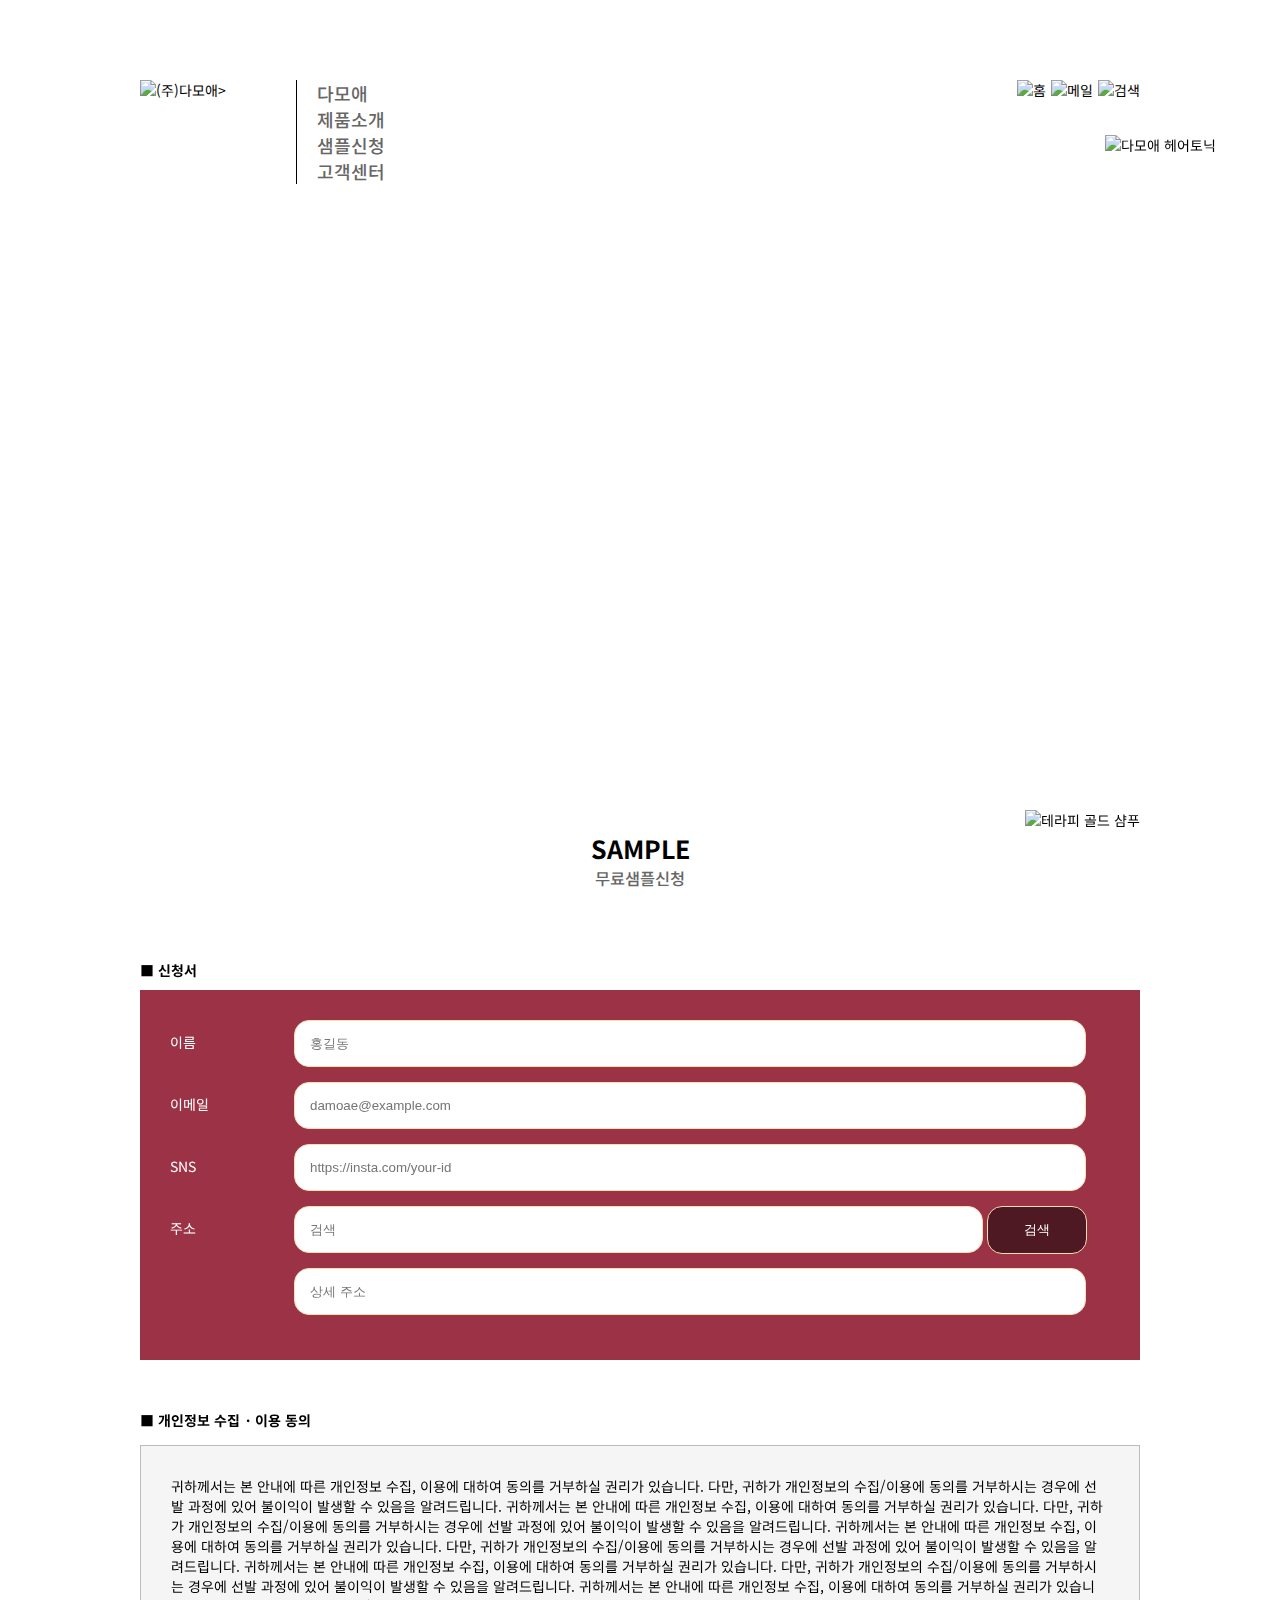
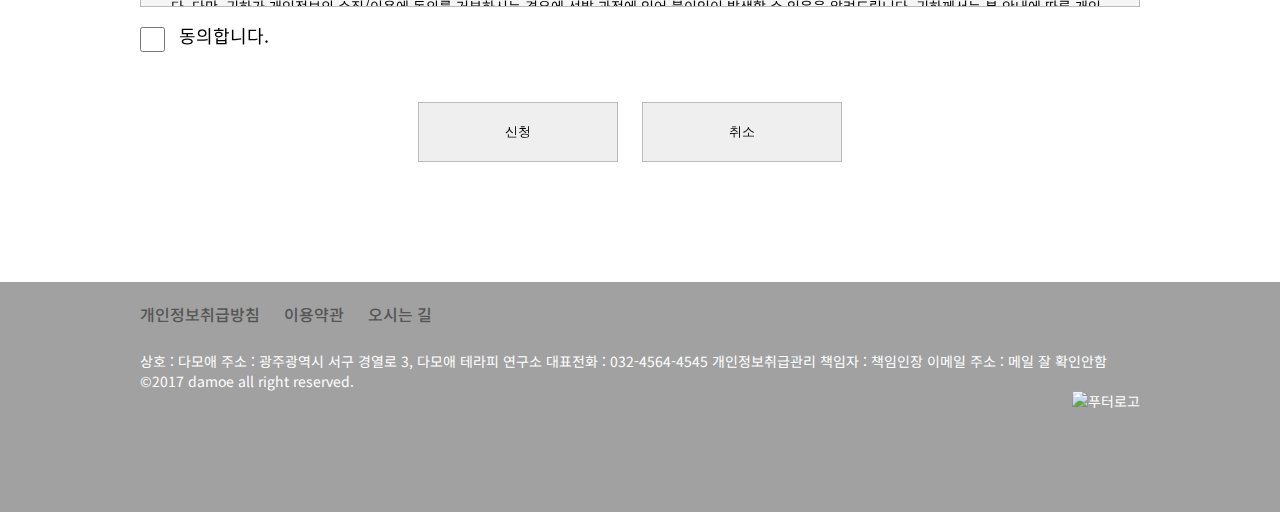
==== sample.html @ b46c3320 "damoae sample page" ====
<!DOCTYPE html>
<html lang="ko">
<head>
    <meta charset="UTF-8">
    <meta http-equiv="X-UA-Compatible" content="IE=edge">
    <meta name="viewport" content="width=device-width, initial-scale=1.0">
    <title>다모애</title>
    <link rel="preconnect" href="https://fonts.googleapis.com">
    <link rel="preconnect" href="https://fonts.gstatic.com" crossorigin>
    <link href="https://fonts.googleapis.com/css2?family=Maven+Pro&family=Noto+Sans+KR&display=swap" rel="stylesheet">
    <link href="https://fonts.googleapis.com/icon?family=Material+Icons" rel="stylesheet">
    <link rel="stylesheet" href="style.css">
</head>
<body>
    <h1 class="d-none">다모애 테라피 샴푸</h1>
    <div class="side-banner">
        <a href="#" onclick="alert('이벤트가 마감되었습니다.')">
        <img src="images/side_img.png" alt="다모애 헤어토닉"></a>
    </div>
    <header>
         <h2 class="d-none">헤더</h2>
         <div class="header-container">
             <div class="main-logo">
                 <a href="#"><img src="images/logo.png" alt="(주)다모애>"></a>
             </div>
             <nav class="header-menu">
                 <h3 class="d-none">내비게이션 메뉴</h3>
                 <ul>
                     <li><a href="#">다모애</a></li>
                     <li><a href="#">제품소개</a></li>
                     <li><a href="#">샘플신청</a></li>
                     <li><a href="#">고객센터</a></li>
                 </ul>
             </nav>
             <div class="ex-link">
                 <ul>
                     <li><a href="#"><img src="images/top_icon1.png" alt="홈"></a></li>
                     <li><a href="#"><img src="images/top_icon2.png" alt="메일"></a></li>
                     <li><a href="#"><img src="images/top_icon3.png" alt="검색"></a></li>
                 </ul>
             </div>
         </div>
    </header>
    <div class="hero">
        <div class="hero-wrap">
            <div class="new"><img src="images/visual_img.png" alt="테라피 골드 샴푸"></div>
        </div>
    </div>

    <section id="main" class="subpage">
        <h2>sample</h2>
        <h3>무료샘플신청</h3>
        <div class="main-wrap">
            <article>
                <h2 class="d-none">신청서 및 개인정보 이용방침</h2>
                <h4>■ 신청서</h4>
                <form name="sample-form">
                    <div class="form-wrap">
                        <div class="user-form">
                            <ul>
                                <li>
                                    <label for="UserName">이름</label>
                                    <input type="text" id="UserName" name="UserName" maxlength="20" placeholder="홍길동">
                                </li>
                                <li>
                                    <label for="UserName">이메일</label>
                                    <input type="email" id="UserEmail" name="UserEmail" placeholder="damoae@example.com">
                                </li>
                                <li>
                                    <label for="UserSNS">SNS</label>
                                    <input type="url" id="UserSNS" name="UserSNS" placeholder="https://insta.com/your-id">
                                </li>
                                <li>
                                    <label for="UserAddr">주소</label>
                                    <input type="text" id="UserAddr1" name="UserAddr1" placeholder="검색">
                                    <input type="button" id="search" onclick="address_find()" value="검색">
                                    <input type="text" id="UserAddr2" name="UserAddr2" placeholder="상세 주소">
                                </li>
                            </ul>
                        </div>
                        <div class="agree-form">
                            <h4>■ 개인정보 수집 &middot; 이용 동의</h4>
                            <div class="agreement">
                                귀하께서는 본 안내에 따른 개인정보 수집, 이용에 대하여 동의를 거부하실 권리가 있습니다. 다만, 귀하가 개인정보의 수집/이용에 동의를 거부하시는 경우에 선발 과정에 있어 불이익이 발생할 수 있음을 알려드립니다.
                                귀하께서는 본 안내에 따른 개인정보 수집, 이용에 대하여 동의를 거부하실 권리가 있습니다. 다만, 귀하가 개인정보의 수집/이용에 동의를 거부하시는 경우에 선발 과정에 있어 불이익이 발생할 수 있음을 알려드립니다.
                                귀하께서는 본 안내에 따른 개인정보 수집, 이용에 대하여 동의를 거부하실 권리가 있습니다. 다만, 귀하가 개인정보의 수집/이용에 동의를 거부하시는 경우에 선발 과정에 있어 불이익이 발생할 수 있음을 알려드립니다.
                                귀하께서는 본 안내에 따른 개인정보 수집, 이용에 대하여 동의를 거부하실 권리가 있습니다. 다만, 귀하가 개인정보의 수집/이용에 동의를 거부하시는 경우에 선발 과정에 있어 불이익이 발생할 수 있음을 알려드립니다.
                                귀하께서는 본 안내에 따른 개인정보 수집, 이용에 대하여 동의를 거부하실 권리가 있습니다. 다만, 귀하가 개인정보의 수집/이용에 동의를 거부하시는 경우에 선발 과정에 있어 불이익이 발생할 수 있음을 알려드립니다.
                                귀하께서는 본 안내에 따른 개인정보 수집, 이용에 대하여 동의를 거부하실 권리가 있습니다. 다만, 귀하가 개인정보의 수집/이용에 동의를 거부하시는 경우에 선발 과정에 있어 불이익이 발생할 수 있음을 알려드립니다.
                            </div>
                            <input type="checkbox" id="UserAgree" name="UserAgree">
                            <label for="UserAgree">동의합니다.</label>
                        </div>
                    </div>
                    <div class="btns">
                        <a href="#"><input type="submit" value="신청"></a>
                        <a href=""><input type="reset" value="취소"></a>
                    </div>
                </form>
            </article>
        </div>
    </section>

    <footer>
        <h2 class="d-none">다모애 웹사이트 저작권 및 연락처</h2>
        <div class="footer-wrap">
            <div class="etc-links">
                <ul>
                    <li><a href="#">개인정보취급방침</a></li>
                    <li><a href="#">이용약관</a></li>
                    <li><a href="#">오시는 길</a></li>
                </ul>
            </div>
            <address>
                <p>상호 : 다모애</p>
                <p>주소 : 광주광역시 서구 경열로 3, 다모애 테라피 연구소</p>
                <p>대표전화 : 032-4564-4545</p>
                <p>개인정보취급관리 책임자 : 책임인장</p>
                <p>이메일 주소 : 메일 잘 확인안함</p>
                <p class="copy">&copy;2017 damoe all right reserved.</p>
            </address>
            <div class="footer-logo">
               <a href="#"><img src="images/footer_logo.png" alt="푸터로고"></a>
            </div>
        </div>
    </footer>
                        <script>
                            function address_find() {
                                alert("점검중")
                            }
                        </script>
</body>
</html>
---- style.css ----
* {
    margin: 0;
    padding: 0;
    font-style: normal;
}
/*google font sizing the icon*/
.material-icons.md-18 { font-size: 18px; }
.material-icons.md-24 { font-size: 24px; }
.material-icons.md-36 { font-size: 36px; }
.material-icons.md-48 { font-size: 48px; }
/*coloring the icon*/
.material-icons.orange600 { color: #9c3245; }
/* Rules for using icons as black on a light background. */
.material-icons.md-dark { color: rgba(0, 0, 0, 0.54); }
.material-icons.md-dark.md-inactive { color: rgba(0, 0, 0, 0.26); }
/* Rules for using icons as white on a dark background. */
.material-icons.md-light { color: rgba(255, 255, 255, 1); }
.material-icons.md-light.md-inactive { color: rgba(255, 255, 255, 0.3); }

body {
    background: url("images/bg.png");
    font-family: 'Maven Pro', sans-serif;
    font-family: 'Noto Sans KR', sans-serif;
    font-size: 14px;
    color: #000;
}
.d-none {
    display: none;
}
ul {
    list-style-type: none;
}
a {
    color: inherit;
    text-decoration: none;
}

.side-banner {
    position: fixed;
    right: 5%;
    top: 15%;
}

.header-container {
    width: 1000px;
    margin: 80px auto;
    height: 200px;
}
.main-logo {
    float: left;
}
.header-menu {
    float: left;
    font-size: 18px;
    font-weight: 500;
    color: #666666;
    border-left: 1px solid #000000;
    padding: 0 20px;
    margin-left: 70px;
}
.header-menu li:hover {
    color: #9c3245;
}
.ex-link {
    float: right;
}
.ex-link li {
    float : left;
    margin-left: 5px;
}

.hero {
    height: 400px;
    background: url("images/visual_bg.jpg") no-repeat center / cover;
}
.hero-wrap {
    width: 1000px;
    height: 400px;
    margin: 0 auto;
    position: relative;
}
.new {
    position: absolute;
    right: 0;
    bottom: -70px;
}
/*--------------샘플신청 페이지--------------*/

#main h2, #main h3 {
    text-align: center;
    text-transform: uppercase;
}
#main h2 {
    margin-top: 70px;
    font-size: 25px;
}
#main h3 {
    color: #666666;
    font-weight: 500;
} 
.subpage .main-wrap article:nth-child(1) {
    width: 100%;
    overflow: hidden;
}
.user-form {
    background-color: #9c3245;
    padding: 30px;
    color: white;
    box-sizing: border-box;
    margin: 10px 0;
}
.user-form li {
    margin-bottom: 15px;
}
.user-form label {
    margin-right: 20px;
    display: inline-block;
    width: 100px;
}
.user-form input {
    padding: 15px 0;
    text-indent: 15px;
    border: 1px solid wheat;
    border-radius: 15px;
    outline: none;
}
.user-form input:focus {
    background-color: rgb(221, 221, 221);
}
#UserName, #UserEmail, #UserSNS {
    width: calc(100% - 150px);
}
#UserAddr1 {
    width: calc(100% - 253px);
    margin-bottom: 15px;
}
#UserAddr2 {
    margin-left: 124px;
    width: calc(100% - 150px);
}
#search {
    width: 100px;
    text-indent: 0;
    vertical-align: top;
    padding: 14px 0;
    background-color: rgba(0, 0, 0, 0.5);
    color: white;
}
.agree-form > h4 {
    margin-top: 50px;
}
.agreement {
    border: 1px solid #bbbbbb;
    padding: 30px;
    background-color: whitesmoke;
    margin: 15px 0;
    overflow: hidden scroll;
    height: 100px;
}
#UserAgree {
    width: 25px;
    height: 25px;
    vertical-align: middle;
    margin-right: 10px;
}
input[type=checkbox]+label {
    font-size: 18px;
}
.btns {
    text-align: center;
    margin-bottom: 50px;
}
.btns input {
    padding: 20px ;
    width: 200px;
    margin-top: 50px;
    margin-right: 20px;
    border: 1px solid #bbbbbb;
}
.btns input:hover {
    background-color: #9c3245;
}
/*-----------------------------------------*/
.main-wrap {
    max-width: 1000px;
    margin: 70px auto;
    overflow: hidden;
}
.main-wrap article {
    float: left;
}
.main-wrap article h2 {
    text-transform: capitalize;
    margin-bottom: 15px;
    font-size : 20px;
    font-weight: 700;
}
span {
    text-transform: uppercase;
}
.theraphy-items li {
    float: left;
    border: 1px solid #ccc;
    overflow: hidden;
    position : relative;
}
.theraphy-items li:hover {
    border: 1px solid #9c3245
}
.theraphy-items li:hover img{
    transform: scale(1.2);
}
.theraphy-items li:hover img {
    transition: all .3s;
}
.overlay {
    display: none;
    position: absolute;
    background: rgba(0,0,0,.3);
    width: 100%;
    height: 100%;
    z-index: 1000;
}
.theraphy-items li:hover .overlay {
    display: block;
}
.choice-bt {
    position: absolute;
    top: 5%;
    left: 5%;
}
.choice-bt div {
    display: block;
    margin-bottom: 10px;
}
.cart {
    border: 1px solid white;
    border-radius: 100%;
    padding: 10px;
}
.cart:hover .material-icons.md-light {
    color :#9c3245;
}
.buy {
    border: 1px solid white;
    border-radius: 100px;
    padding: 10px;
}
.buy:hover .material-icons.md-light {
    color: #9c3245;
}
.theraphy-items li:nth-child(1) {
    margin-right: 21px;
}
.theraphy-items li:nth-child(2) {
    margin-right: 22px;
}

.outer-wrap {
    border-top: 1px solid #ddd;
    border-bottom: 1px solid #ddd;
    padding: 50px 0;
}
.aside-wrap {
    width: 1000px;
    margin: 0 auto;
}
.aside-wrap::after { /* clearfix 기법 */
    content: '';
    display: block;
    clear: both;
}
.aside-wrap h3 {
    float : left;
    text-transform: capitalize;
    font-size: 20px;
    margin-right: 50px;
}
.aside-wrap p {
    float: left;
    font-size: 14px;
}
/*---------------------------------------------------------------------------------*/
footer {
    background-color: rgba(0, 0, 0, 0.37);
    color: white;
    height: 230px;
}
.footer-wrap {
    max-width: 1000px;
    margin: 0 auto;
    position: relative;
}
.etc-links {
    margin: 25px 0;
}
.etc-links li {
    display: inline-block;
    font-size: 16px;
    font-weight: 500;
    color: #555;
    margin-right: 20px;
    margin-top: 20px;
}
.ect-links li:hover {
    color: #000;
}
address p {
    display: inline-block;
}
p.copyright {
    display: block;
}
.footer-logo {
    position: absolute;
    right: 0;
}
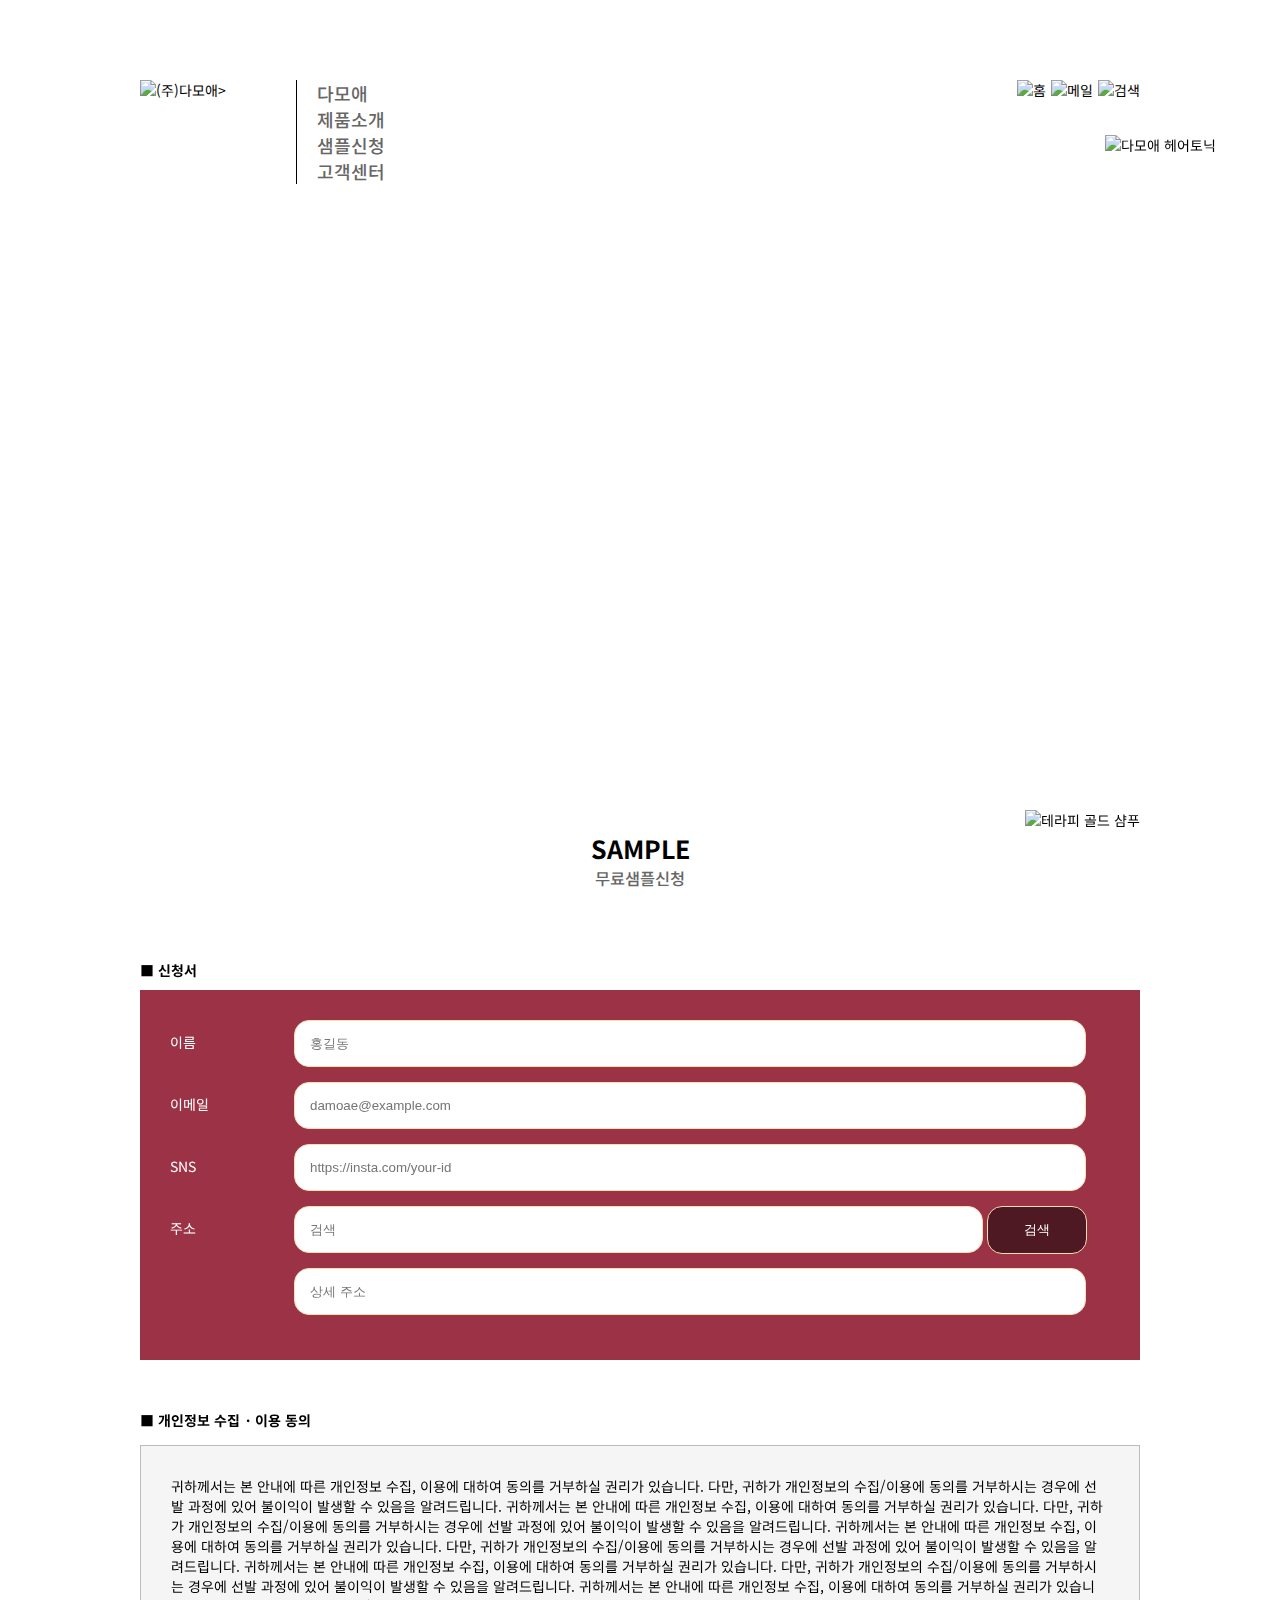
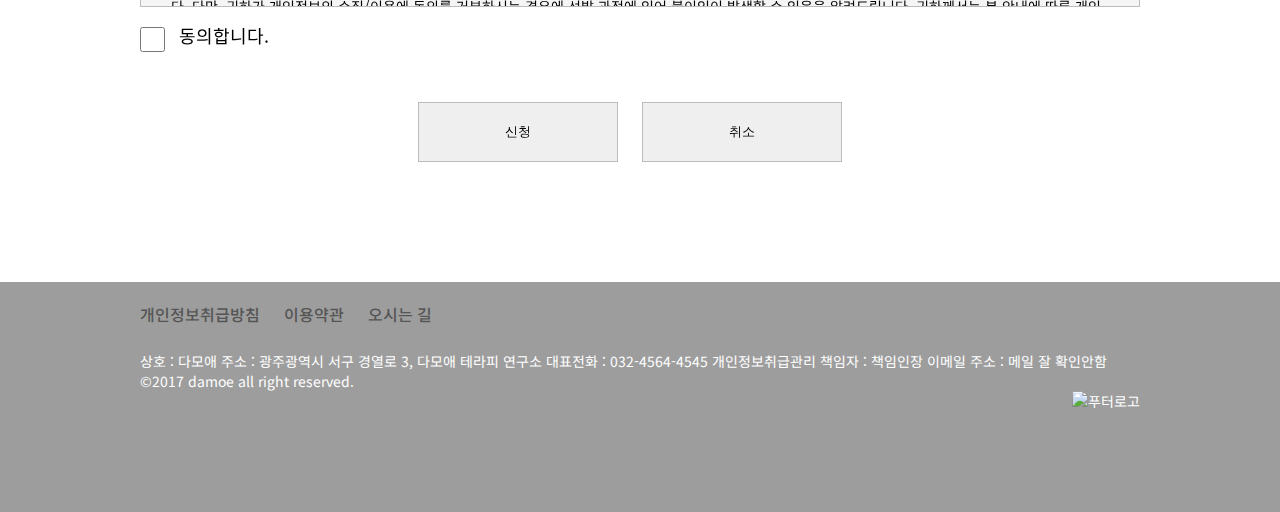
==== commit d139186e: "220303-4" ====
--- a/sample.html
+++ b/sample.html
@@ -5,6 +5,7 @@
     <meta http-equiv="X-UA-Compatible" content="IE=edge">
     <meta name="viewport" content="width=device-width, initial-scale=1.0">
     <title>다모애</title>
+    <link rel="shortcut icon" href="images/favicon.png">
     <link rel="preconnect" href="https://fonts.googleapis.com">
     <link rel="preconnect" href="https://fonts.gstatic.com" crossorigin>
     <link href="https://fonts.googleapis.com/css2?family=Maven+Pro&family=Noto+Sans+KR&display=swap" rel="stylesheet">
@@ -87,6 +88,7 @@
                                 귀하께서는 본 안내에 따른 개인정보 수집, 이용에 대하여 동의를 거부하실 권리가 있습니다. 다만, 귀하가 개인정보의 수집/이용에 동의를 거부하시는 경우에 선발 과정에 있어 불이익이 발생할 수 있음을 알려드립니다.
                                 귀하께서는 본 안내에 따른 개인정보 수집, 이용에 대하여 동의를 거부하실 권리가 있습니다. 다만, 귀하가 개인정보의 수집/이용에 동의를 거부하시는 경우에 선발 과정에 있어 불이익이 발생할 수 있음을 알려드립니다.
                                 귀하께서는 본 안내에 따른 개인정보 수집, 이용에 대하여 동의를 거부하실 권리가 있습니다. 다만, 귀하가 개인정보의 수집/이용에 동의를 거부하시는 경우에 선발 과정에 있어 불이익이 발생할 수 있음을 알려드립니다.
+                                귀하께서는 본 안내에 따른 개인정보 수집, 이용에 대하여 동의를 거부하실 권리가 있습니다. 다만, 귀하가 개인정보의 수집/이용에 동의를 거부하시는 경우에 선발 과정에 있어 불이익이 발생할 수 있음을 알려드립니다.
                             </div>
                             <input type="checkbox" id="UserAgree" name="UserAgree">
                             <label for="UserAgree">동의합니다.</label>
--- a/style.css
+++ b/style.css
@@ -282,7 +282,7 @@
 }
 /*---------------------------------------------------------------------------------*/
 footer {
-    background-color: rgba(0, 0, 0, 0.37);
+    background-color: rgba(0, 0, 0, 0.384);
     color: white;
     height: 230px;
 }
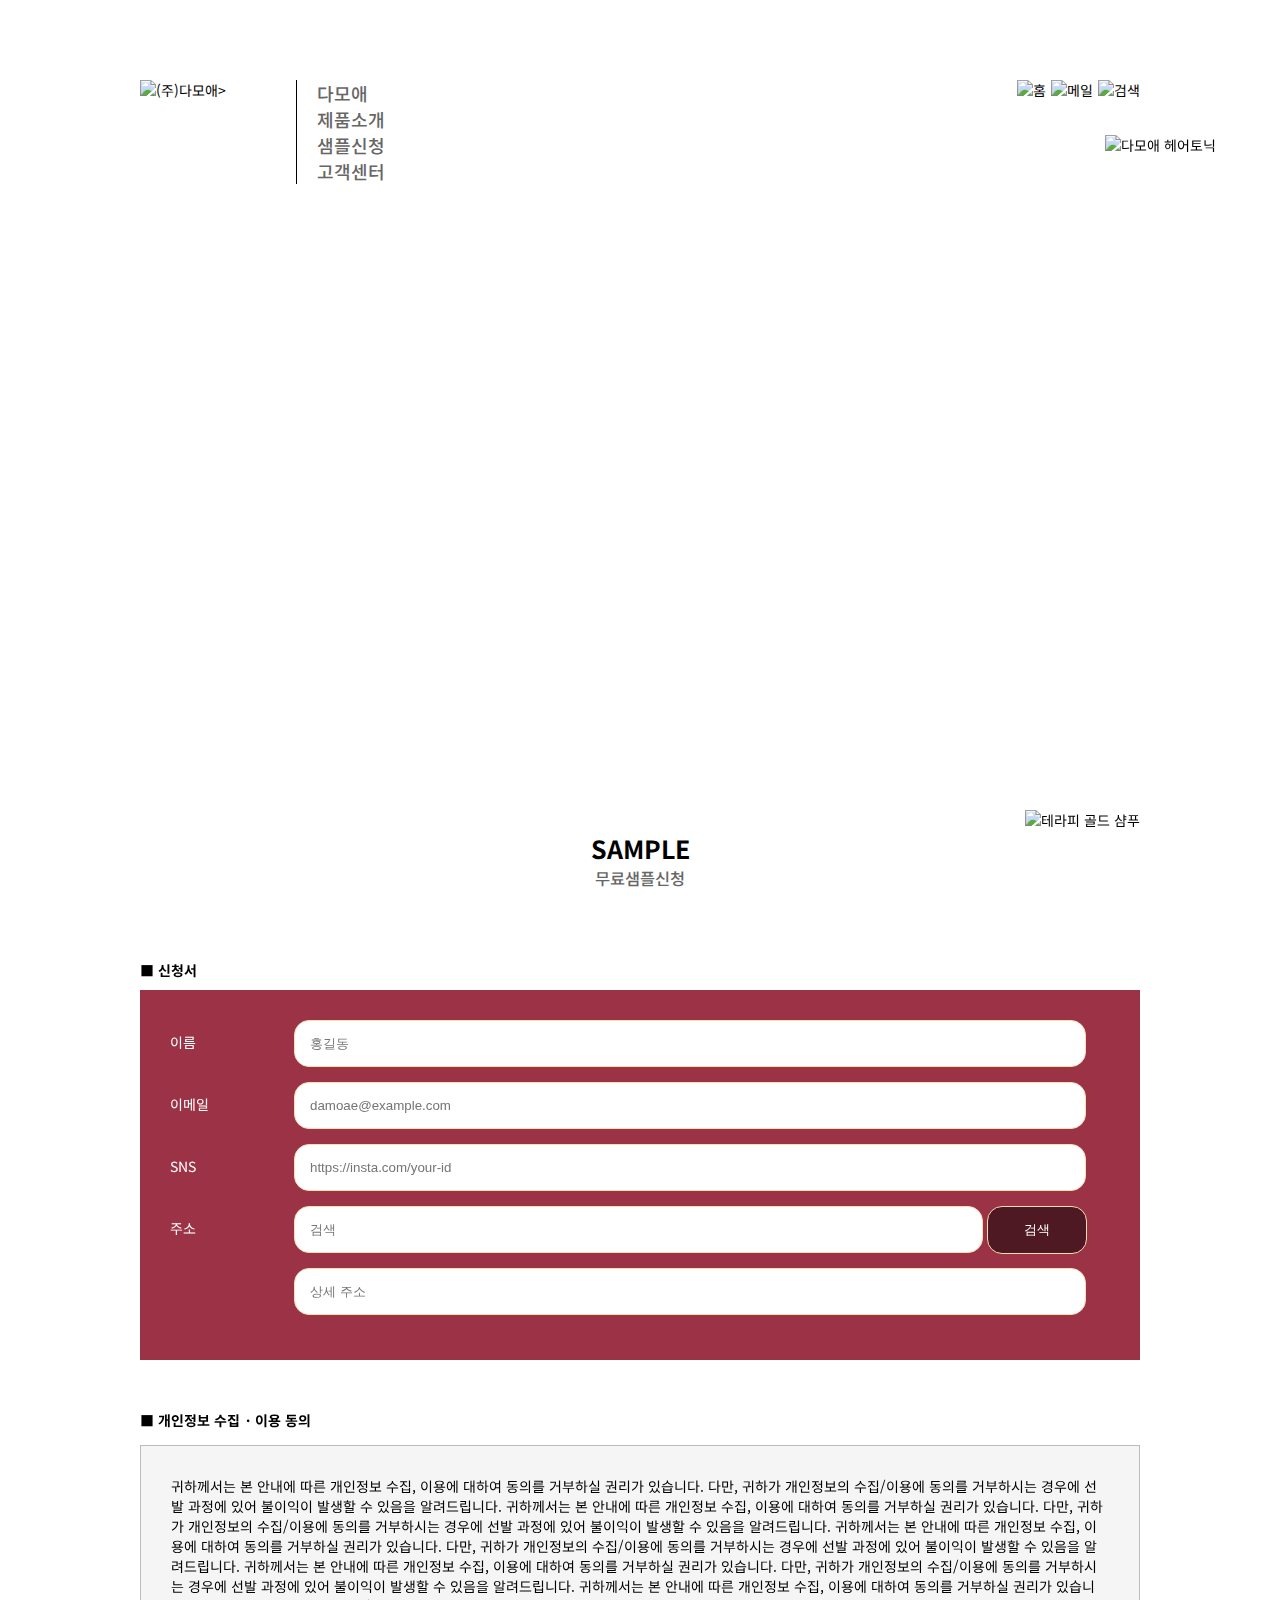
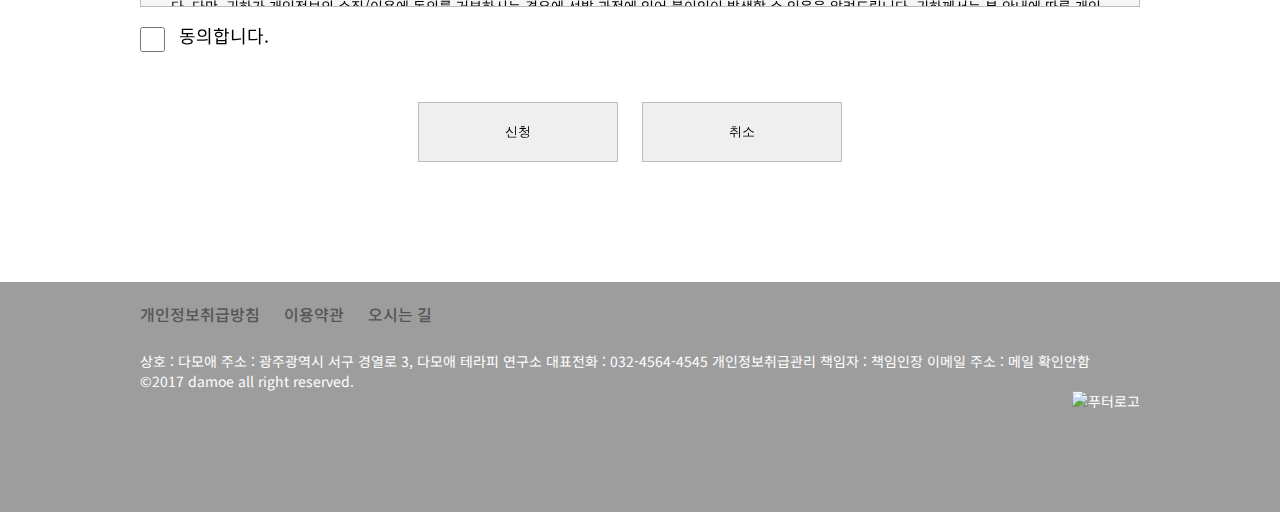
==== commit 5444bf49: "220303-7" ====
--- a/sample.html
+++ b/sample.html
@@ -35,8 +35,8 @@
              </nav>
              <div class="ex-link">
                  <ul>
-                     <li><a href="#"><img src="images/top_icon1.png" alt="홈"></a></li>
-                     <li><a href="#"><img src="images/top_icon2.png" alt="메일"></a></li>
+                     <li><a href="/"><img src="images/top_icon1.png" alt="홈"></a></li>
+                     <li><a href="#"onclick="opne_mailer()"><img src="images/top_icon2.png" alt="메일"></a></li>
                      <li><a href="#"><img src="images/top_icon3.png" alt="검색"></a></li>
                  </ul>
              </div>
@@ -118,7 +118,7 @@
                 <p>주소 : 광주광역시 서구 경열로 3, 다모애 테라피 연구소</p>
                 <p>대표전화 : 032-4564-4545</p>
                 <p>개인정보취급관리 책임자 : 책임인장</p>
-                <p>이메일 주소 : 메일 잘 확인안함</p>
+                <p>이메일 주소 : 메일 확인안함</p>
                 <p class="copy">&copy;2017 damoe all right reserved.</p>
             </address>
             <div class="footer-logo">
@@ -126,10 +126,6 @@
             </div>
         </div>
     </footer>
-                        <script>
-                            function address_find() {
-                                alert("점검중")
-                            }
-                        </script>
+    <script src="main.js"></script>
 </body>
 </html>--- a/style.css
+++ b/style.css
@@ -24,6 +24,105 @@
     font-size: 14px;
     color: #000;
 }
+#modal.show {
+    display: block;
+}
+#modal {
+    display: none;
+    position: fixed;
+    z-index: 1000;
+    background-color: rgba(0, 0, 0, 0.856);
+    width: 100%;
+    height: 100%;
+    top: 0;
+    left: 0;
+}
+.modal-wrap {
+    position: absolute;
+    background-color: white;
+    width: 800px;
+    height: 600px;
+    left: 50%;
+    top: 50%;
+    margin-left: -400px;
+    margin-top: -300px;
+}
+.close-modal {
+    cursor: pointer;
+    font-size: 2rem;
+    position: absolute;
+    right: 3%;
+    top: 2%;
+}
+.modal-title h3{
+    font-size: 39px;
+}
+.modal-title h4 {
+    font-size: 20px;
+    color: #666;
+}
+.modal-title {
+    border-left: 10px solid #666;
+    padding-left: 20px;
+    margin: 30px;
+}
+.email-form {
+    background-color: #9c3245;
+    padding: 30px;
+    color: white;
+    box-sizing: border-box;
+    margin: 10px 0;
+}
+.email-form li {
+    margin-bottom: 10px;
+}
+.email-form label{
+    display: inline-block;
+    font-size: large;
+    margin: 0 30px;
+    width: 100px;
+}
+.email-form input {
+    padding: 15px 0;
+    text-indent: 10px;
+    border: 1px solid wheat;
+    border-radius: 5px;
+    outline: none;
+}
+.email-form input:focus {
+    background-color: #ddd;
+}
+#E-Name {
+    width: 100px;
+}
+#E-Email {
+    width: 205px;
+}
+#E-text {
+    width: calc(100% - 200px);
+    height: 100px;
+}
+.e-btns {
+    text-align: center;
+    padding: 20px;
+}
+.e-btns input {
+    padding: 10px;
+    width: 160px;
+    background-color: white;
+    border: 7px solid #555;
+    color: #555;
+    font-size: large;
+    font-weight: 1000;
+}
+.e-btns input:hover {
+    padding: 15px;
+    width: 180px;
+    background-color: rgba(204, 204, 204, 0.425);
+    border : 7px solid #9c3245;
+    color: #9c3245;
+}
+
 .d-none {
     display: none;
 }
